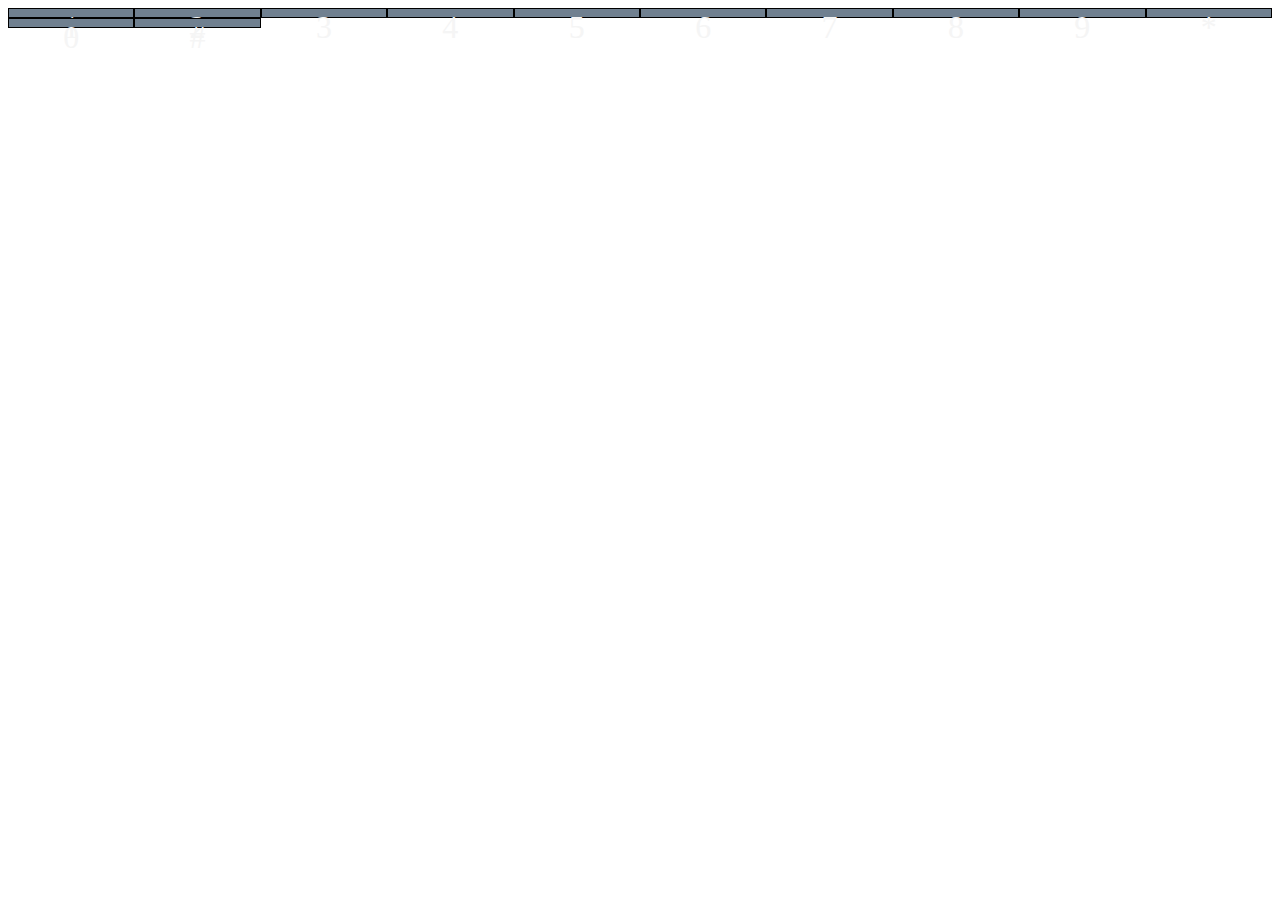
==== unit-1/gridAndFlex/Upright_gridAndFlex_code-along_STUDENT/keypadChallenge/index.html @ af65f213 "updated 11.26" ====
<!DOCTYPE html>
<html lang="en">

<head>
    <meta charset="UTF-8">
    <meta http-equiv="X-UA-Compatible" content="IE=edge">
    <meta name="viewport" content="width=device-width, initial-scale=1.0">
    <link rel="stylesheet" href="./style.css">
    <title>Keypad Challenge</title>
</head>

<body>
    <div id="keypad">
        <div class="key">1</div>
        <div class="key">2</div>
        <div class="key">3</div>
        <div class="key">4</div>
        <div class="key">5</div>
        <div class="key">6</div>
        <div class="key">7</div>
        <div class="key">8</div>
        <div class="key">9</div>
        <div class="key">*</div>
        <div class="key">0</div>
        <div class="key">#</div>
    </div>
</body>


</html>
---- unit-1/gridAndFlex/Upright_gridAndFlex_code-along_STUDENT/keypadChallenge/style.css ----
#keypad {
    display: grid;
    grid-template: repeat(8, 12.5%) / repeat(10, 10%);
}

div .key {
    border: 1px solid black;
    background: slategray;
    font-size: xx-large;
    color: whitesmoke;
    text-align: center;
}
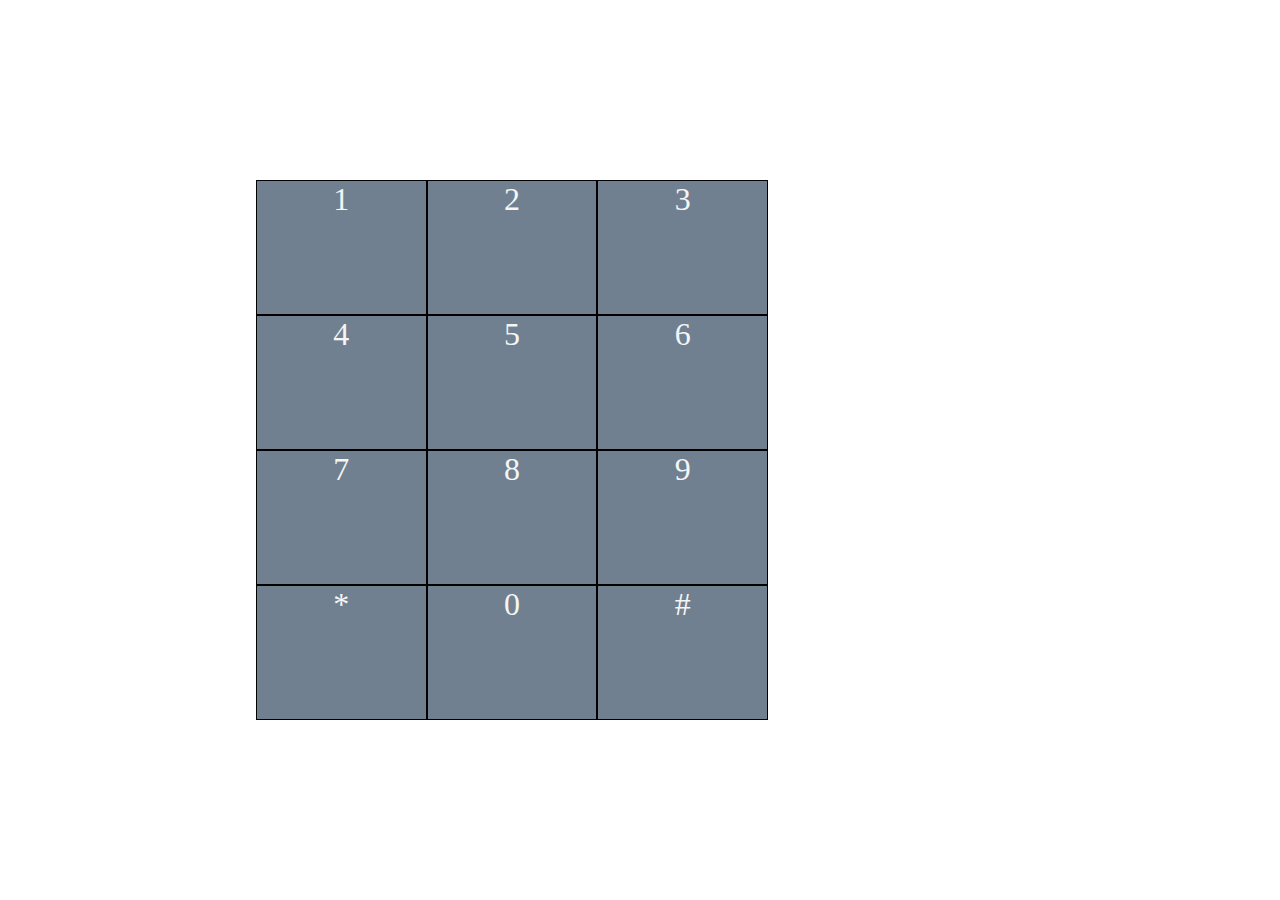
==== commit dc18d227: "update conditional notes 12.3" ====
--- a/unit-1/gridAndFlex/Upright_gridAndFlex_code-along_STUDENT/keypadChallenge/index.html
+++ b/unit-1/gridAndFlex/Upright_gridAndFlex_code-along_STUDENT/keypadChallenge/index.html
@@ -11,18 +11,18 @@
 
 <body>
     <div id="keypad">
-        <div class="key">1</div>
-        <div class="key">2</div>
-        <div class="key">3</div>
-        <div class="key">4</div>
-        <div class="key">5</div>
-        <div class="key">6</div>
-        <div class="key">7</div>
-        <div class="key">8</div>
-        <div class="key">9</div>
-        <div class="key">*</div>
-        <div class="key">0</div>
-        <div class="key">#</div>
+        <div class="key" id="1">1</div>
+        <div class="key" id="2">2</div>
+        <div class="key" id="3">3</div>
+        <div class="key" id="4">4</div>
+        <div class="key" id="5">5</div>
+        <div class="key" id="6">6</div>
+        <div class="key" id="7">7</div>
+        <div class="key" id="8">8</div>
+        <div class="key" id="9">9</div>
+        <div class="key" id="*">*</div>
+        <div class="key" id="0">0</div>
+        <div class="key" id="#">#</div>
     </div>
 </body>
 
--- a/unit-1/gridAndFlex/Upright_gridAndFlex_code-along_STUDENT/keypadChallenge/style.css
+++ b/unit-1/gridAndFlex/Upright_gridAndFlex_code-along_STUDENT/keypadChallenge/style.css
@@ -1,12 +1,27 @@
-#keypad {
+        /* #keypad {
     display: grid;
-    grid-template: repeat(8, 12.5%) / repeat(10, 10%);
-}
-
-div .key {
-    border: 1px solid black;
-    background: slategray;
-    font-size: xx-large;
-    color: whitesmoke;
-    text-align: center;
-}+    grid-template: repeat(10, 10vh) / repeat(10, 10%);
+    grid-template-areas: "column1 column1 column1"
+} */
+        
+        body {
+            display: grid;
+            grid-template: repeat(5, 1fr) / repeat(5, 1fr);
+            height: 100vh;
+            margin: 0;
+        }
+        
+        #keypad {
+            display: grid;
+            grid-template: repeat(4, 25%) / repeat(3, 1fr);
+            text-align: center;
+            grid-area: 2 / 2 / span 3 / span 2;
+        }
+        
+        div .key {
+            border: 1px solid black;
+            background: slategray;
+            font-size: xx-large;
+            color: whitesmoke;
+            text-align: center;
+        }